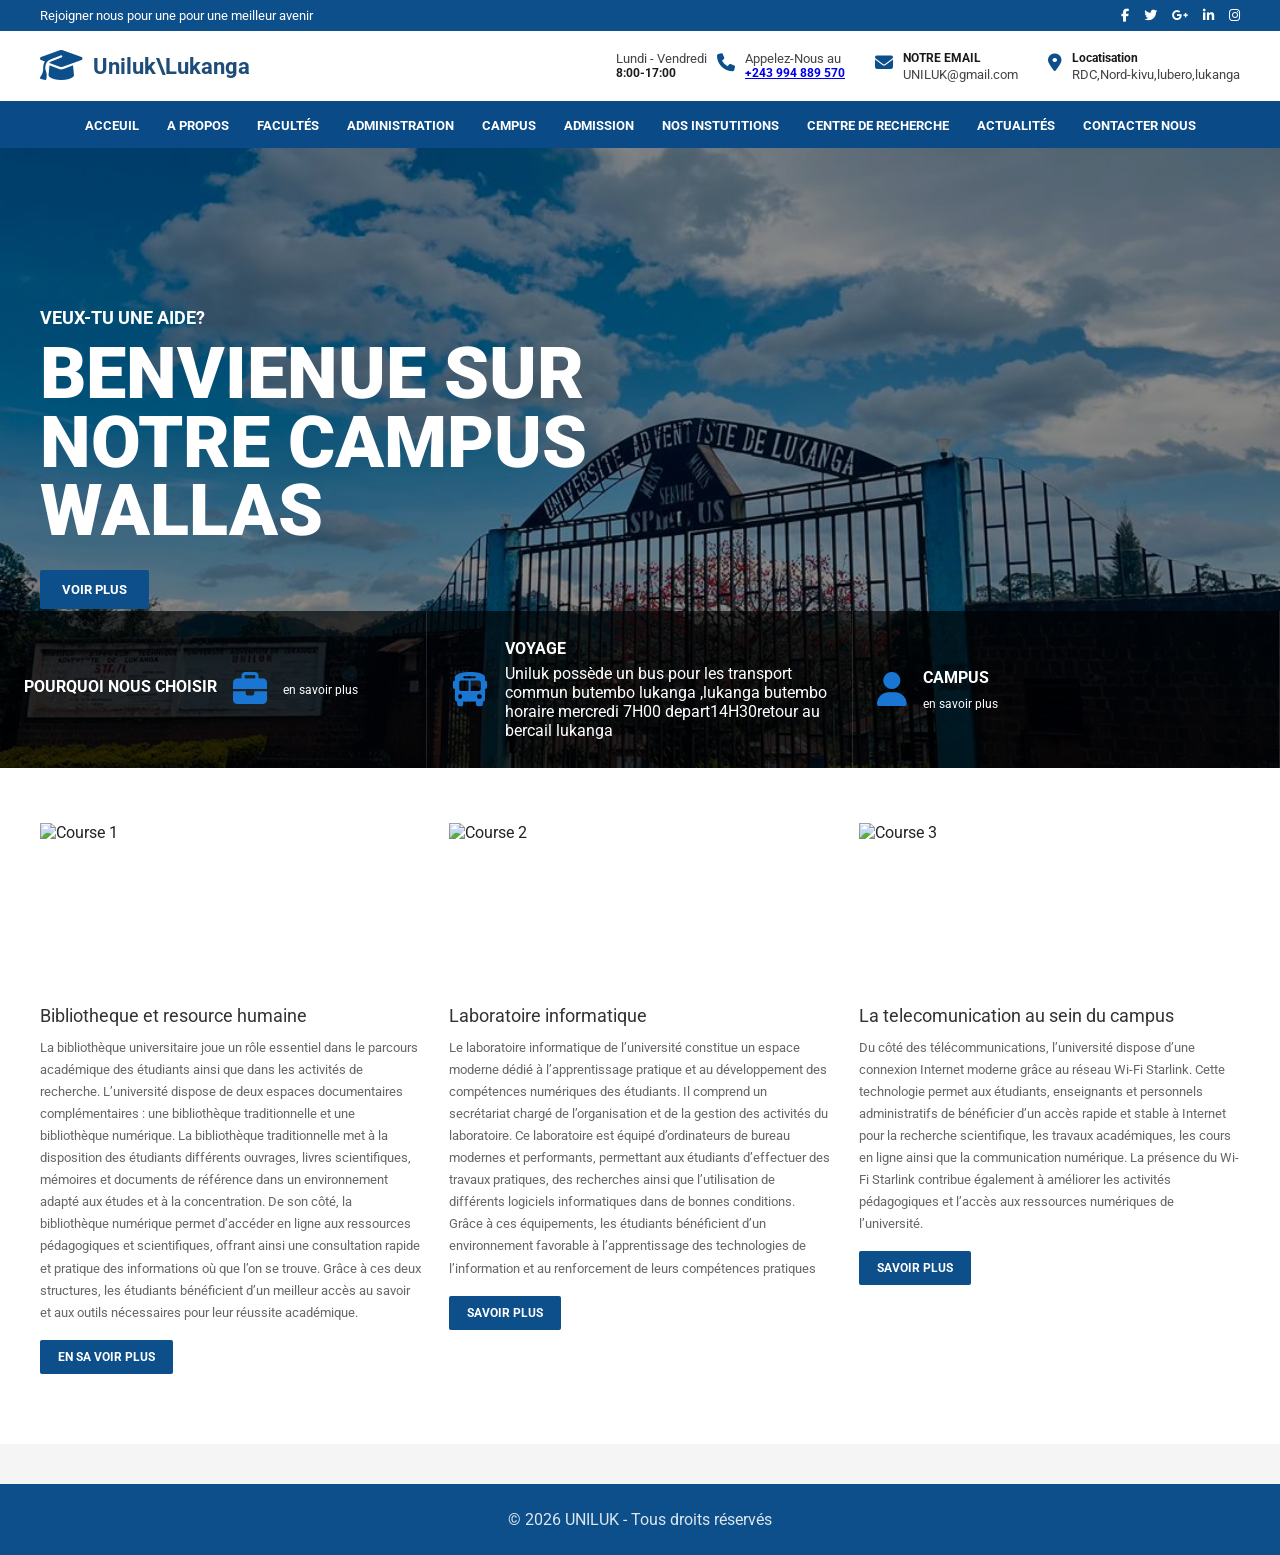
==== index.html @ 640f1d22 "mon premier" ====
<!DOCTYPE html>
<html lang="fr">
<head>
  <meta charset="UTF-8" />
  <meta name="viewport" content="width=device-width, initial-scale=1.0" />
  <title>UNILUK</title>
  <link rel="preconnect" href="https://fonts.googleapis.com">
  <link rel="preconnect" href="https://fonts.gstatic.com" crossorigin>
  <link href="https://fonts.googleapis.com/css2?family=Roboto:wght@300;400;500;700;900&display=swap" rel="stylesheet">
  <link rel="stylesheet" href="https://cdnjs.cloudflare.com/ajax/libs/font-awesome/6.5.0/css/all.min.css">
  <style>
    * {
      margin: 0;
      padding: 0;
      box-sizing: border-box;
      font-family: 'Roboto', sans-serif;
    }

    body {
      background: #f5f5f5;
      color: #222;
    }

    .topbar {
      background: #0d4f8b;
      color: #fff;
      font-size: 13px;
      padding: 8px 0;
    }

    .container {
      width: 1200px;
      max-width: 95%;
      margin: auto;
    }

    .topbar-content {
      display: flex;
      justify-content: space-between;
      align-items: center;
    }

    .social a {
      color: #fff;
      margin-left: 12px;
      text-decoration: none;
      font-size: 13px;
    }

    .header {
      background: #fff;
      padding: 18px 0;
      position: sticky;
    top: 0;
    z-index: 20;
    backdrop-filter: blur(10px);
    }

    .header-content {
      display: flex;
      justify-content: space-between;
      align-items: center;
      gap: 20px;
    }

    .logo {
      display: flex;
      align-items: center;
      gap: 10px;
      font-weight: 700;
      color: #1f4d7a;
      font-size: 22px;
    }

    .logo i {
      font-size: 34px;
      color: #0d4f8b;
    }

    .contact-boxes {
      display: flex;
      gap: 30px;
      flex-wrap: wrap;
    }

    .contact-item {
      display: flex;
      align-items: flex-start;
      gap: 10px;
      font-size: 13px;
      color: #444;
    }

    .contact-item i {
      color: #0d4f8b;
      font-size: 18px;
      margin-top: 3px;
    }

    .contact-item strong {
      display: block;
      color: #1a1a1a;
      font-size: 12px;
      margin-bottom: 2px;
    }

    .navbar {
      background: #0a4a86;
      
    }

    .nav {
      display: flex;
      list-style: none;
      gap: 28px;
      padding: 14px 0;
      justify-content: center;
      flex-wrap: wrap;
    }

    .nav a {
      color: #fff;
      text-decoration: none;
      font-size: 13px;
      font-weight: 700;
      text-transform: uppercase;
    }

    .hero {
      position: relative;
      min-height: 620px;
      background: url('./grande.jpeg') center/cover no-repeat;
      display: flex;
      align-items: center;
      color: white;
    }

    .hero::before {
      content: "";
      position: absolute;
      inset: 0;
      background: rgba(0, 0, 0, 0.45);
    }

    .hero-content {
      position: relative;
      z-index: 1;
      width: 1200px;
      max-width: 95%;
      margin: auto;
      padding: 80px 0;
    }

    .hero small {
      display: block;
      font-size: 18px;
      font-weight: 700;
      margin-bottom: 12px;
    }

    .hero h1 {
      font-size: 72px;
      line-height: 0.95;
      font-weight: 900;
      max-width: 700px;
      text-transform: uppercase;
      margin-bottom: 24px;
    }

    .btn {
      display: inline-block;
      background: #0d4f8b;
      color: #fff;
      padding: 12px 22px;
      text-decoration: none;
      font-size: 13px;
      font-weight: 700;
      border-radius: 2px;
      text-transform: uppercase;
    }

    .feature-bar {
      position: absolute;
      bottom: 0;
      left: 0;
      right: 0;
      z-index: 2;
      display: grid;
      grid-template-columns: repeat(3, 1fr);
    }

    .feature {
      background: rgba(0,0,0,0.65);
      color: #fff;
      padding: 28px 24px;
      border-right: 1px solid rgba(255,255,255,0.12);
      display: flex;
      align-items: center;
      gap: 16px;
      min-height: 95px;
    }

    .feature i {
      font-size: 34px;
      color: #1976d2;
    }

    .feature h3 {
      font-size: 16px;
      margin-bottom: 6px;
      text-transform: uppercase;
    }

    .feature a {
      color: #fff;
      text-decoration: none;
      font-size: 12px;
    }

    .courses {
      background: #fff;
      padding: 55px 0 70px;
    }

    .cards {
      display: grid;
      grid-template-columns: repeat(3, 1fr);
      gap: 28px;
    }

    .card {
      background: #fff;
    }

    .card img {
      width: 100%;
      height: 170px;
      object-fit: cover;
      display: block;
      margin-bottom: 12px;
    }

    .card h3 {
      font-size: 18px;
      color: #333;
      line-height: 1.2;
      margin-bottom: 10px;
      font-weight: 400;
    }

    .card p {
      font-size: 13px;
      line-height: 1.7;
      color: #666;
      margin-bottom: 16px;
    }

    .card .btn {
      padding: 10px 18px;
      font-size: 12px;
    }
    footer{
      background:#0d4f8b;
  color: rgba(255, 255, 255, 0.86);
  text-align: center;
  padding: 26px 20px;
  margin-top: 40px;
    }

    @media (max-width: 900px) {
      .header-content,
      .topbar-content {
        flex-direction: column;
        align-items: flex-start;
      }

      .hero h1 {
        font-size: 48px;
      }

      .feature-bar,
      .cards {
        grid-template-columns: 1fr;
      }

      .feature {
        border-right: none;
        border-bottom: 1px solid rgba(255,255,255,0.12);
      }
    }
  </style>
</head>
<body>

  <div class="topbar">
    <div class="container topbar-content">
      <div>Rejoigner nous pour une pour une meilleur avenir</div>
      <div class="social">
        <a href="https://web.facebook.com/universiteAdeventistedeLukanga"><i class="fab fa-facebook-f"></i></a>
        <a href="https://twitter.com/uniluk1" ><i class="fab fa-twitter"></i></a>
        <a href=""><i class="fab fa-google-plus-g"></i></a>
        <a href="#"><i class="fab fa-linkedin-in"></i></a>
        <a href="https://www.instagram.com/uniluk1"><i class="fab fa-instagram"></i></a>
      </div>
    </div>
  </div>

  <header class="header">
    <div class="container header-content">
      <div class="logo">
        <i class="fa-solid fa-graduation-cap"></i>
        <span>Uniluk\Lukanga</span>

      </div>

      <div class="contact-boxes">
        <div class="contact-item">
          <div class="icon"><span class="flaticon-clock"></span></div>
              <div class="text">
                <span>Lundi - Vendredi</span>
                <strong>8:00-17:00</strong>
              </div>
          <i class="fa-solid fa-phone"></i>
          <div>
            <span>Appelez-Nous au</span>
                <strong><a href="tel:+243994889570" >+243 994 889 570</a></strong>
          </div>
        </div>

        <div class="contact-item">
          <i class="fa-solid fa-envelope"></i>
          <div>
            <strong>NOTRE EMAIL</strong>
            UNILUK@gmail.com
          </div>
        </div>

        <div class="contact-item">
          <i class="fa-solid fa-location-dot"></i>
          <div>
            <strong>Locatisation</strong>
            RDC,Nord-kivu,lubero,lukanga
          </div>
        </div>
      </div>
    </div>
  </header>

  <nav class="navbar">
    <div class="container">
      <ul class="nav">
        <li><a href="index.html">Acceuil</a></li>
        <li><a href="about.html"> A propos</a></li>
        <li><a href="faculties.html">Facultés</a></li>
        <li><a href="administration.html">Administration</a></li>
        <li><a href="campus.html">Campus</a></li>
        <li><a href="admission.html">Admission</a></li>
        <li><a href="instutition.html">Nos instutitions</a></li>
        <li><a href="centre.html">Centre de recherche</a></li>
        <li><a href="news.html">Actualités</a></li>
        <li><a href="contact.html">Contacter nous</a></li>
      </ul>
    </div>
  </nav>

  <section class="hero" id="accrui">
    <div class="hero-content">
      <small>VEUX-TU UNE AIDE?</small>
      <h1>BENVIENUE SUR NOTRE CAMPUS WALLAS</h1>
      <a href="index.html" class="btn">Voir plus</a>
    </div>

    <div class="feature-bar">
      <div class="feature">
        <h3>pourquoi nous choisir</h3>
        <i class="fa-solid fa-briefcase"></i>
        <a href="about.html">en savoir plus </a>
        
      </div>
      <div class="feature">
        <i class="fa-solid fa-bus"></i>
        <div>
          <h3>VOYAGE  </h3>
          <p>Uniluk possède un bus pour les transport commun butembo lukanga ,lukanga butembo</p>
          <span>horaire mercredi 7H00 depart<span>14H30retour au bercail lukanga </span></span>
        </div>
      </div>
      <div class="feature">
        <i class="fa-solid fa-user"></i>
        <div>
          <h3>Campus</h3>
          <a href="campus.html">en savoir plus </a>
        </div>
      </div>
    </div>
  </section>

  <section class="courses">
    <div class="container">
      <div class="cards">
        <div class="card">
          <img src="https://images.unsplash.com/photo-1523240795612-9a054b0db644?auto=format&fit=crop&w=800&q=80" alt="Course 1">
          <h3>Bibliotheque et resource humaine</h3>
          <p>La bibliothèque universitaire joue un rôle essentiel dans le parcours académique des étudiants ainsi que dans les activités de recherche. L’université dispose de deux espaces documentaires complémentaires : une bibliothèque traditionnelle et une bibliothèque numérique. La bibliothèque traditionnelle met à la disposition des étudiants différents ouvrages, livres scientifiques, mémoires et documents de référence dans un environnement adapté aux études et à la concentration. De son côté, la bibliothèque numérique permet d’accéder en ligne aux ressources pédagogiques et scientifiques, offrant ainsi une consultation rapide et pratique des informations où que l’on se trouve. Grâce à ces deux structures, les étudiants bénéficient d’un meilleur accès au savoir et aux outils nécessaires pour leur réussite académique.</p>
          <a href="#" class="btn">En sa voir plus</a>
        </div>

        <div class="card">
          <img src="https://images.unsplash.com/photo-1516321318423-f06f85e504b3?auto=format&fit=crop&w=800&q=80" alt="Course 2">
          <h3>Laboratoire informatique</h3>
          <p>Le laboratoire informatique de l’université constitue un espace moderne dédié à l’apprentissage pratique et au développement des compétences numériques des étudiants. Il comprend un secrétariat chargé de l’organisation et de la gestion des activités du laboratoire. Ce laboratoire est équipé d’ordinateurs de bureau modernes et performants, permettant aux étudiants d’effectuer des travaux pratiques, des recherches ainsi que l’utilisation de différents logiciels informatiques dans de bonnes conditions. Grâce à ces équipements, les étudiants bénéficient d’un environnement favorable à l’apprentissage des technologies de l’information et au renforcement de leurs compétences pratiques</p>
          <a href="#" class="btn">Savoir plus</a>
        </div>

        <div class="card">
          <img src="https://images.unsplash.com/photo-1519389950473-47ba0277781c?auto=format&fit=crop&w=800&q=80" alt="Course 3">
          <h3>La telecomunication au sein du campus</h3>
          <p>Du côté des télécommunications, l’université dispose d’une connexion Internet moderne grâce au réseau Wi-Fi Starlink. Cette technologie permet aux étudiants, enseignants et personnels administratifs de bénéficier d’un accès rapide et stable à Internet pour la recherche scientifique, les travaux académiques, les cours en ligne ainsi que la communication numérique. La présence du Wi-Fi Starlink contribue également à améliorer les activités pédagogiques et l’accès aux ressources numériques de l’université.</p>
          <a href="#" class="btn">savoir plus</a>
        </div>
      </div>
    </div>
  </section>
<footer>
<p>© 2026 UNILUK - Tous droits réservés</p>
</footer>
</body>
<script defer src="script.js"></script>
</html>
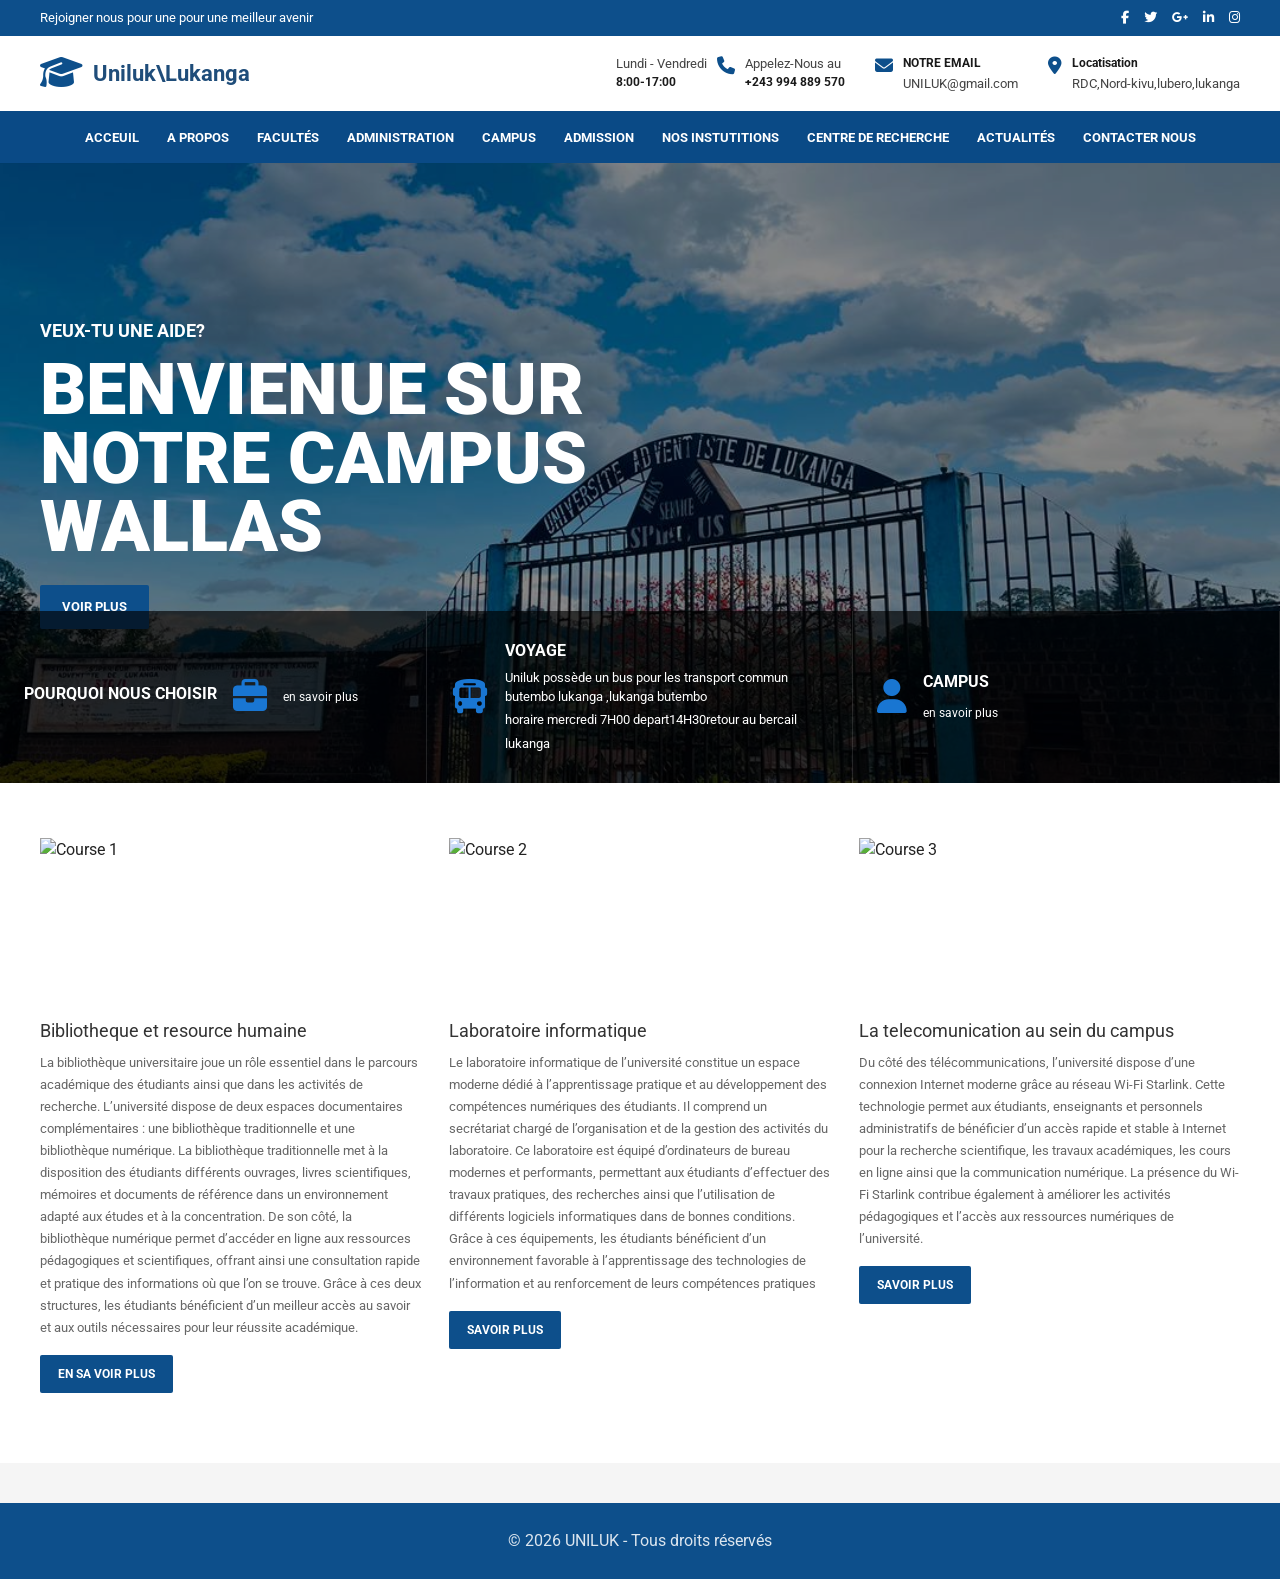
==== commit 51a1af07: "modif" ====
--- a/index.html
+++ b/index.html
@@ -19,6 +19,13 @@
     body {
       background: #f5f5f5;
       color: #222;
+      line-height: 1.5;
+      overflow-x: hidden;
+    }
+
+    img {
+      max-width: 100%;
+      display: block;
     }
 
     .topbar {
@@ -29,7 +36,7 @@
     }
 
     .container {
-      width: 1200px;
+      width: min(1200px, 95%);
       max-width: 95%;
       margin: auto;
     }
@@ -38,6 +45,7 @@
       display: flex;
       justify-content: space-between;
       align-items: center;
+      gap: 12px;
     }
 
     .social a {
@@ -89,6 +97,7 @@
       gap: 10px;
       font-size: 13px;
       color: #444;
+      max-width: 260px;
     }
 
     .contact-item i {
@@ -102,6 +111,11 @@
       color: #1a1a1a;
       font-size: 12px;
       margin-bottom: 2px;
+    }
+
+    .contact-item a {
+      color: inherit;
+      text-decoration: none;
     }
 
     .navbar {
@@ -124,6 +138,7 @@
       font-size: 13px;
       font-weight: 700;
       text-transform: uppercase;
+      white-space: nowrap;
     }
 
     .hero {
@@ -133,6 +148,7 @@
       display: flex;
       align-items: center;
       color: white;
+      overflow: hidden;
     }
 
     .hero::before {
@@ -159,7 +175,7 @@
     }
 
     .hero h1 {
-      font-size: 72px;
+      font-size: clamp(42px, 7vw, 72px);
       line-height: 0.95;
       font-weight: 900;
       max-width: 700px;
@@ -198,6 +214,7 @@
       align-items: center;
       gap: 16px;
       min-height: 95px;
+      min-width: 0;
     }
 
     .feature i {
@@ -215,6 +232,12 @@
       color: #fff;
       text-decoration: none;
       font-size: 12px;
+    }
+
+    .feature p,
+    .feature span {
+      font-size: 13px;
+      line-height: 1.45;
     }
 
     .courses {
@@ -253,6 +276,7 @@
       line-height: 1.7;
       color: #666;
       margin-bottom: 16px;
+      overflow-wrap: anywhere;
     }
 
     .card .btn {
@@ -267,6 +291,24 @@
   margin-top: 40px;
     }
 
+    @media (max-width: 1100px) {
+      .header-content {
+        align-items: flex-start;
+      }
+
+      .contact-boxes {
+        gap: 18px;
+      }
+
+      .nav {
+        gap: 16px;
+      }
+
+      .feature {
+        padding: 22px 18px;
+      }
+    }
+
     @media (max-width: 900px) {
       .header-content,
       .topbar-content {
@@ -274,18 +316,173 @@
         align-items: flex-start;
       }
 
+      .header {
+        position: relative;
+      }
+
+      .contact-boxes {
+        width: 100%;
+        display: grid;
+        grid-template-columns: repeat(2, minmax(0, 1fr));
+      }
+
+      .contact-item {
+        max-width: none;
+      }
+
+      .navbar {
+        position: sticky;
+        top: 0;
+        z-index: 30;
+      }
+
+      .nav {
+        justify-content: flex-start;
+        flex-wrap: nowrap;
+        gap: 8px;
+        overflow-x: auto;
+        padding: 12px 0;
+        scrollbar-width: thin;
+      }
+
+      .nav a {
+        display: block;
+        padding: 8px 10px;
+      }
+
+      .hero {
+        min-height: auto;
+        align-items: stretch;
+        flex-direction: column;
+      }
+
+      .hero-content {
+        padding: 72px 0 42px;
+      }
+
       .hero h1 {
         font-size: 48px;
-      }
-
-      .feature-bar,
+        max-width: 620px;
+      }
+
       .cards {
+        grid-template-columns: 1fr;
+      }
+
+      .feature-bar {
+        position: relative;
         grid-template-columns: 1fr;
       }
 
       .feature {
         border-right: none;
         border-bottom: 1px solid rgba(255,255,255,0.12);
+      }
+
+      .courses {
+        padding: 42px 0 52px;
+      }
+    }
+
+    @media (max-width: 640px) {
+      .topbar {
+        text-align: center;
+      }
+
+      .topbar-content {
+        align-items: center;
+      }
+
+      .social {
+        display: flex;
+        justify-content: center;
+        flex-wrap: wrap;
+        gap: 10px;
+      }
+
+      .social a {
+        margin-left: 0;
+      }
+
+      .header {
+        padding: 14px 0;
+      }
+
+      .logo {
+        font-size: 19px;
+      }
+
+      .logo i {
+        font-size: 28px;
+      }
+
+      .contact-boxes {
+        grid-template-columns: 1fr;
+        gap: 12px;
+      }
+
+      .contact-item {
+        font-size: 12px;
+      }
+
+      .hero-content {
+        padding: 58px 0 34px;
+      }
+
+      .hero small {
+        font-size: 14px;
+      }
+
+      .hero h1 {
+        font-size: 36px;
+        line-height: 1.05;
+      }
+
+      .btn {
+        width: 100%;
+        max-width: 260px;
+        text-align: center;
+      }
+
+      .feature {
+        align-items: flex-start;
+        padding: 20px 16px;
+      }
+
+      .feature i {
+        font-size: 28px;
+      }
+
+      .card img {
+        height: 210px;
+      }
+
+      .card h3 {
+        font-size: 17px;
+      }
+    }
+
+    @media (max-width: 420px) {
+      .container,
+      .hero-content {
+        width: min(100% - 28px, 1200px);
+        max-width: none;
+      }
+
+      .nav {
+        width: 100%;
+      }
+
+      .hero h1 {
+        font-size: 30px;
+      }
+
+      .feature {
+        gap: 12px;
+      }
+
+      .card img {
+        height: 180px;
       }
     }
   </style>
